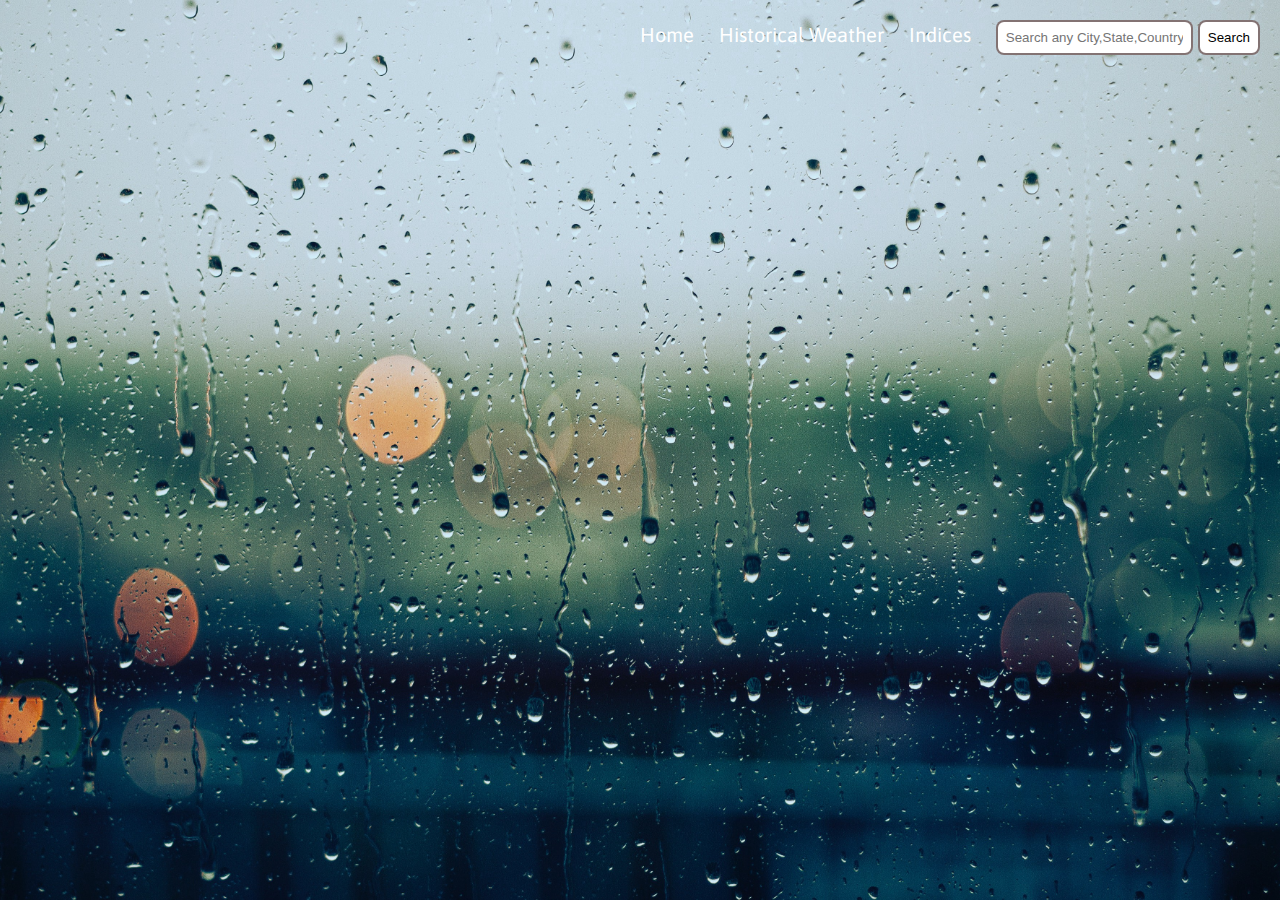
==== fiveday.html @ ab56489e "home page setup and other page basic features" ====
<!DOCTYPE html>
<html lang="en">
    <head>
        <meta charset="utf-8">
        <title>Weather Application</title>
        <meta name="viewport" content="width=device-width, initial-scale=1">
        <script
        src="https://code.jquery.com/jquery-3.5.1.js"
        integrity="sha256-QWo7LDvxbWT2tbbQ97B53yJnYU3WhH/C8ycbRAkjPDc="
        crossorigin="anonymous"></script>
        <link href="https://fonts.googleapis.com/css2?family=Asap&display=swap" rel="stylesheet">
        <link rel="stylesheet" href="design.css">
    </head>
    <body>

        <!-- Navbar content -->
        <nav class="navbar">
            <a href="index.html" class="nav-item">Home</a>
            <a href="historical.html" class="nav-item">Historical Weather</a>
            <a href="indices.html" class="nav-item">Indices</a>
            <input type="text" class="search-query nav-input" placeholder="Search any City,State,Country">
            <button class="search-weather nav-button">Search</button>    
        </nav>

        
    </body>
</html>
---- design.css ----
body{
    font-family: 'Asap', sans-serif;
    background: url(images/rainy\ day.jpeg) no-repeat center center fixed; 
    -webkit-background-size: cover;
    -moz-background-size: cover;
    -o-background-size: cover;
    background-size: cover;
    margin:0;
}




/* Navbar Styles */
.navbar{
    text-align:right;
    padding:20px;
    font-size: 20px;
}
.nav-item{
    padding:10px;
    color: white;
    text-decoration: none;
}
.nav-button,.nav-input{
    padding: 8px;
    margin:0 0 0 10px;
    border-radius: 8px;
    border-style:solid;
    border-color: #2c111196;
    /* font-size:16px; */
}
.nav-button{
    margin:0;
    background-color: white;
}
input:focus{
    outline: none;
}
.nav-button:focus{
    outline:none;
}



/* center content */
.forecast{
    color:white;
}
.temp{
    position: relative;

    font-size:6rem;
    text-align: center;
    top:120px;
    margin: 0;
}

.weather-desc-present{
    text-align: center;
    position: relative;
    top:115px;
    right:23px;
    font-size: 1.5rem;
    margin:0;
}
.aqi{
    text-align: center;
    position: relative;
    top:120px;
    right:48px;
    font-size: 1.5rem;
    margin: 0;
}




/* content below */
.content-below{
    position: relative;
    display: flex;
    top:140px;
    margin:0 30px;
}
.left-content,.right-content,.center-content{
    background-color: rgba(56, 56, 56, 0.5);
    border-radius:15px;
    margin:30px;
}


/* left content */
.left-content{
    height:160px;
}

.row-left{
    display: flex;
}
.col{
    padding:20px;
    width:140px;
}
.col-0{
    padding:10px;
}
.col-1{
    border-right:1px solid white;
    border-top:1px solid white;
}
.col-2{
    border-top:1px solid white;
}
.col-3{
    border-right:1px solid white;
    border-top:1px solid white;
}
.col-4{
    border-top:1px solid white;
}


/* center content */
.center-content{
    width:330px;
    height:200px;
    overflow:auto;
}
.row-center-1{
    border-bottom:1px solid white;
    width:960px;
}
.row-center-2{
    display: flex;
}
.col-center{
    min-width:80px;
    text-align: center;
    height:100px;
    border-right:1px solid white;
}

/* right content */
.right-content{
    display: block;
    width:400px;
    min-width:350px;
    height: auto;
}
.row-right,.row-center{
    padding: 15px;
}
.five-day{
    color:white;
    text-decoration: none;
}
.row-right-0{
    border-bottom:1px solid white;
}
.row-right-1{
    border-bottom:1px solid white;
}
.row-right-2{
    border-bottom:1px solid white;
}
.row-right-3{
    text-align: center;
}



/* media queries */
@media(max-width:1120px){
    .content-below{
        flex-wrap: wrap;
    }

}
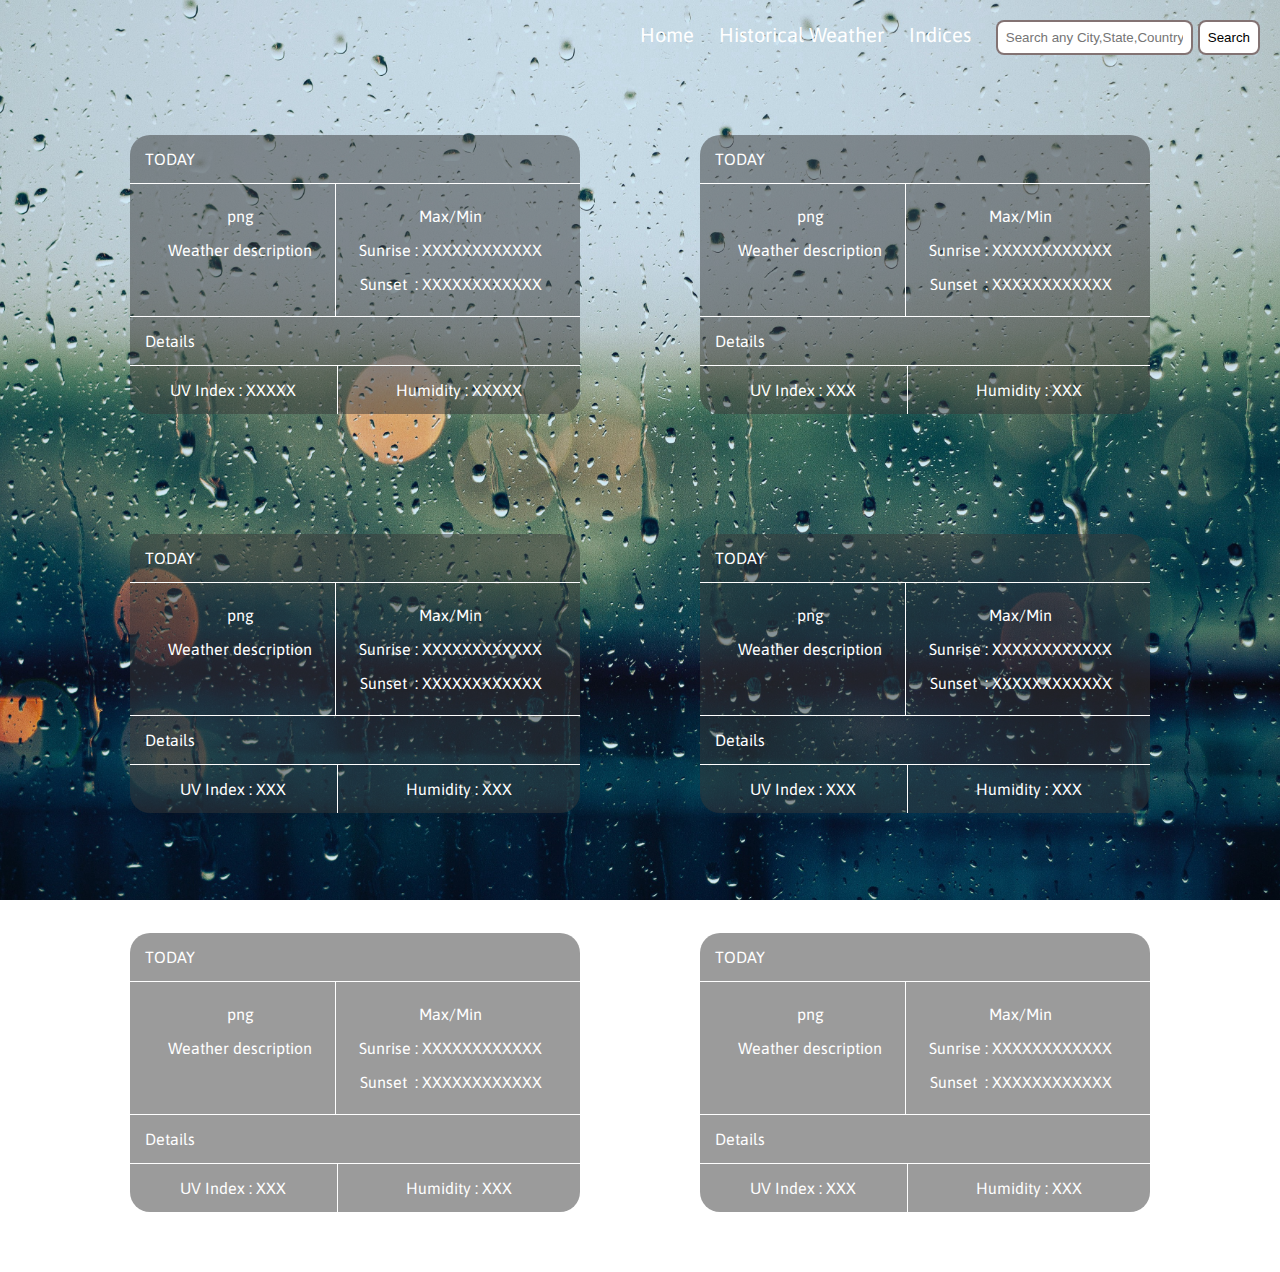
==== commit 1bf6e955: "add code to index and fiveday" ====
--- a/fiveday.html
+++ b/fiveday.html
@@ -23,5 +23,231 @@
         </nav>
 
         
+        <main class="five-day-content">
+            <!-- Day 0 -->
+            <div class="day-0">
+                <div class="five-day-row-date-0">
+                    TODAY
+                </div>
+                <div class="five-day-row-content">
+                    <div class="five-day-content-left">
+                        <div class="five-day-png">
+                            <span class="five-day-png-0">png</span>
+                        </div>
+                        <div class="five-day-desc">
+                            <span class="five-day-desc-0">Weather description</span>
+                        </div>
+                    </div>
+                    <div class="five-day-content-right">
+                        <div class="five-day-min-max">
+                            <span class="five-day-min-max-0">Max/Min</span>
+                        </div>
+                        <div class="five-day-sunrise">
+                            Sunrise : <span class="sunrise-0">XXXXXXXXXXXX</span>
+                        </div>
+                        <div class="five-day-sunset">
+                            Sunset&nbsp; : <span class="sunset-0">XXXXXXXXXXXX</span>
+                        </div>
+                    </div>
+                </div>
+                <div class="five-day-row-details">
+                    <div class="five-day-details">
+                        Details
+                    </div>
+                    <div class="five-day-details-content">
+                        <div class="five-day-uv-index">UV Index : <span class="feels-like-0">XXXXX</span></div>
+                        <div class="five-day-humidity">Humidity : <span class="humidity-0">XXXXX</span></div>
+                    </div>
+                </div>
+            </div>
+
+            <!-- Day 1 -->
+            <div class="day-1">
+                <div class="five-day-row-date-1">
+                    TODAY
+                </div>
+                <div class="five-day-row-content">
+                    <div class="five-day-content-left">
+                        <div class="five-day-png">
+                            <span class="five-day-png-1">png</span>
+                        </div>
+                        <div class="five-day-desc">
+                            <span class="five-day-desc-1">Weather description</span>
+                        </div>
+                    </div>
+                    <div class="five-day-content-right">
+                        <div class="five-day-min-max">
+                            <span class="five-day-min-max-1">Max/Min</span>
+                        </div>
+                        <div class="five-day-sunrise">
+                            Sunrise : <span class="sunrise-1">XXXXXXXXXXXX</span>
+                        </div>
+                        <div class="five-day-sunset">
+                            Sunset&nbsp; : <span class="sunset-1">XXXXXXXXXXXX</span>
+                        </div>
+                    </div>
+                </div>
+                <div class="five-day-row-details">
+                    <div class="five-day-details">
+                        Details
+                    </div>
+                    <div class="five-day-details-content">
+                        <div class="five-day-uv-index">UV Index : <span class="feels-like-1">XXX</span></div>
+                        <div class="five-day-humidity">Humidity : <span class="humidity-1">XXX</span></div>
+                    </div>
+                </div>
+            </div>
+
+            <!-- Day 2 -->
+            <div class="day-2">
+                <div class="five-day-row-date-2">
+                    TODAY
+                </div>
+                <div class="five-day-row-content">
+                    <div class="five-day-content-left">
+                        <div class="five-day-png">
+                            <span class="five-day-png-1">png</span>
+                        </div>
+                        <div class="five-day-desc">
+                            <span class="five-day-desc-1">Weather description</span>
+                        </div>
+                    </div>
+                    <div class="five-day-content-right">
+                        <div class="five-day-min-max">
+                            <span class="five-day-min-max-1">Max/Min</span>
+                        </div>
+                        <div class="five-day-sunrise">
+                            Sunrise : <span class="sunrise-2">XXXXXXXXXXXX</span>
+                        </div>
+                        <div class="five-day-sunset">
+                            Sunset&nbsp; : <span class="sunset-2">XXXXXXXXXXXX</span>
+                        </div>
+                    </div>
+                </div>
+                <div class="five-day-row-details">
+                    <div class="five-day-details">
+                        Details
+                    </div>
+                    <div class="five-day-details-content">
+                        <div class="five-day-uv-index">UV Index : <span class="feels-like-2">XXX</span></div>
+                        <div class="five-day-humidity">Humidity : <span class="humidity-2">XXX</span></div>
+                    </div>
+                </div>
+            </div>
+
+            <!-- Day 3 -->
+            <div class="day-3">
+                <div class="five-day-row-date-3">
+                    TODAY
+                </div>
+                <div class="five-day-row-content">
+                    <div class="five-day-content-left">
+                        <div class="five-day-png">
+                            <span class="five-day-png-3">png</span>
+                        </div>
+                        <div class="five-day-desc">
+                            <span class="five-day-desc-3">Weather description</span>
+                        </div>
+                    </div>
+                    <div class="five-day-content-right">
+                        <div class="five-day-min-max">
+                            <span class="five-day-min-max-3">Max/Min</span>
+                        </div>
+                        <div class="five-day-sunrise">
+                            Sunrise : <span class="sunrise-3">XXXXXXXXXXXX</span>
+                        </div>
+                        <div class="five-day-sunset">
+                            Sunset&nbsp; : <span class="sunset-3">XXXXXXXXXXXX</span>
+                        </div>
+                    </div>
+                </div>
+                <div class="five-day-row-details">
+                    <div class="five-day-details">
+                        Details
+                    </div>
+                    <div class="five-day-details-content">
+                        <div class="five-day-uv-index">UV Index : <span class="feels-like-3">XXX</span></div>
+                        <div class="five-day-humidity">Humidity : <span class="humidity-3">XXX</span></div>
+                    </div>
+                </div>
+            </div>
+
+            <!-- Day 4 -->
+            <div class="day-4">
+                <div class="five-day-row-date-4">
+                    TODAY
+                </div>
+                <div class="five-day-row-content">
+                    <div class="five-day-content-left">
+                        <div class="five-day-png">
+                            <span class="five-day-png-4">png</span>
+                        </div>
+                        <div class="five-day-desc">
+                            <span class="five-day-desc-4">Weather description</span>
+                        </div>
+                    </div>
+                    <div class="five-day-content-right">
+                        <div class="five-day-min-max">
+                            <span class="five-day-min-max-4">Max/Min</span>
+                        </div>
+                        <div class="five-day-sunrise">
+                            Sunrise : <span class="sunrise-4">XXXXXXXXXXXX</span>
+                        </div>
+                        <div class="five-day-sunset">
+                            Sunset&nbsp; : <span class="sunset-4">XXXXXXXXXXXX</span>
+                        </div>
+                    </div>
+                </div>
+                <div class="five-day-row-details">
+                    <div class="five-day-details">
+                        Details
+                    </div>
+                    <div class="five-day-details-content">
+                        <div class="five-day-uv-index">UV Index : <span class="feels-like-4">XXX</span></div>
+                        <div class="five-day-humidity">Humidity : <span class="humidity-4">XXX</span></div>
+                    </div>
+                </div>
+            </div>
+
+            <!-- Day 5 -->
+            <div class="day-5">
+                <div class="five-day-row-date-5">
+                    TODAY
+                </div>
+                <div class="five-day-row-content">
+                    <div class="five-day-content-left">
+                        <div class="five-day-png">
+                            <span class="five-day-png-5">png</span>
+                        </div>
+                        <div class="five-day-desc">
+                            <span class="five-day-desc-5">Weather description</span>
+                        </div>
+                    </div>
+                    <div class="five-day-content-right">
+                        <div class="five-day-min-max">
+                            <span class="five-day-min-max-5">Max/Min</span>
+                        </div>
+                        <div class="five-day-sunrise">
+                            Sunrise : <span class="sunrise-5">XXXXXXXXXXXX</span>
+                        </div>
+                        <div class="five-day-sunset">
+                            Sunset&nbsp; : <span class="sunset-5">XXXXXXXXXXXX</span>
+                        </div>
+                    </div>
+                </div>
+                <div class="five-day-row-details">
+                    <div class="five-day-details">
+                        Details
+                    </div>
+                    <div class="five-day-details-content">
+                        <div class="five-day-uv-index">UV Index : <span class="feels-like-5">XXX</span></div>
+                        <div class="five-day-humidity">Humidity : <span class="humidity-5">XXX</span></div>
+                    </div>
+                </div>
+            </div>
+            
+        </main>
+
+        
     </body>
 </html>--- a/design.css
+++ b/design.css
@@ -80,6 +80,7 @@
 .content-below{
     position: relative;
     display: flex;
+    justify-content: center;
     top:140px;
     margin:0 30px;
 }
@@ -137,10 +138,12 @@
 .col-center{
     min-width:80px;
     text-align: center;
-    height:100px;
-    border-right:1px solid white;
-}
-
+    height:auto;
+    border-right:1px solid white;
+}
+.time,.temperature,.png{
+    padding:5px;
+}
 /* right content */
 .right-content{
     display: block;
@@ -151,7 +154,7 @@
 .row-right,.row-center{
     padding: 15px;
 }
-.five-day{
+.five-day-button{
     color:white;
     text-decoration: none;
 }
@@ -176,4 +179,60 @@
         flex-wrap: wrap;
     }
 
-}+}
+
+
+
+/* five day forecast */
+.five-day-row-content,.five-day-details-content{
+    display: flex;
+    height: auto;
+}
+.five-day-row-content{
+    justify-content: center;
+}
+.day-0,.day-1,.day-2,.day-3,.day-4,.day-5{
+    width: 450px;
+    min-width:300px;
+    margin:60px;
+    background-color: rgba(56, 56, 56, 0.5);
+    border-radius: 20px;
+}
+.five-day-row-date-0,.five-day-row-date-1,.five-day-row-date-2,.five-day-row-date-3,.five-day-row-date-4,.five-day-row-date-5{
+    padding:15px;
+    border-bottom: 1px solid white;
+}
+.five-day-details{
+    padding:15px;
+    border-top:1px solid white;
+    border-bottom:1px solid white;
+}
+.five-day-content-right{
+    padding:15px;
+    border-left:1px solid white;
+    text-align: center;
+}
+.five-day-content-left{
+    padding:15px;
+    text-align: center;
+}
+.five-day-content{
+    color:white;
+    display: flex;
+    flex-wrap: wrap;
+    justify-content: center;
+}
+.five-day-png,.five-day-desc,.five-day-min-max,.five-day-sunrise,.five-day-sunset{
+    padding:8px;
+}
+.five-day-uv-index,.five-day-humidity{
+    padding:15px;
+    text-align: center;
+}
+.five-day-uv-index{
+    border-right:1px solid white;
+    width:177px;
+}
+.five-day-humidity{
+    width:213px;
+}
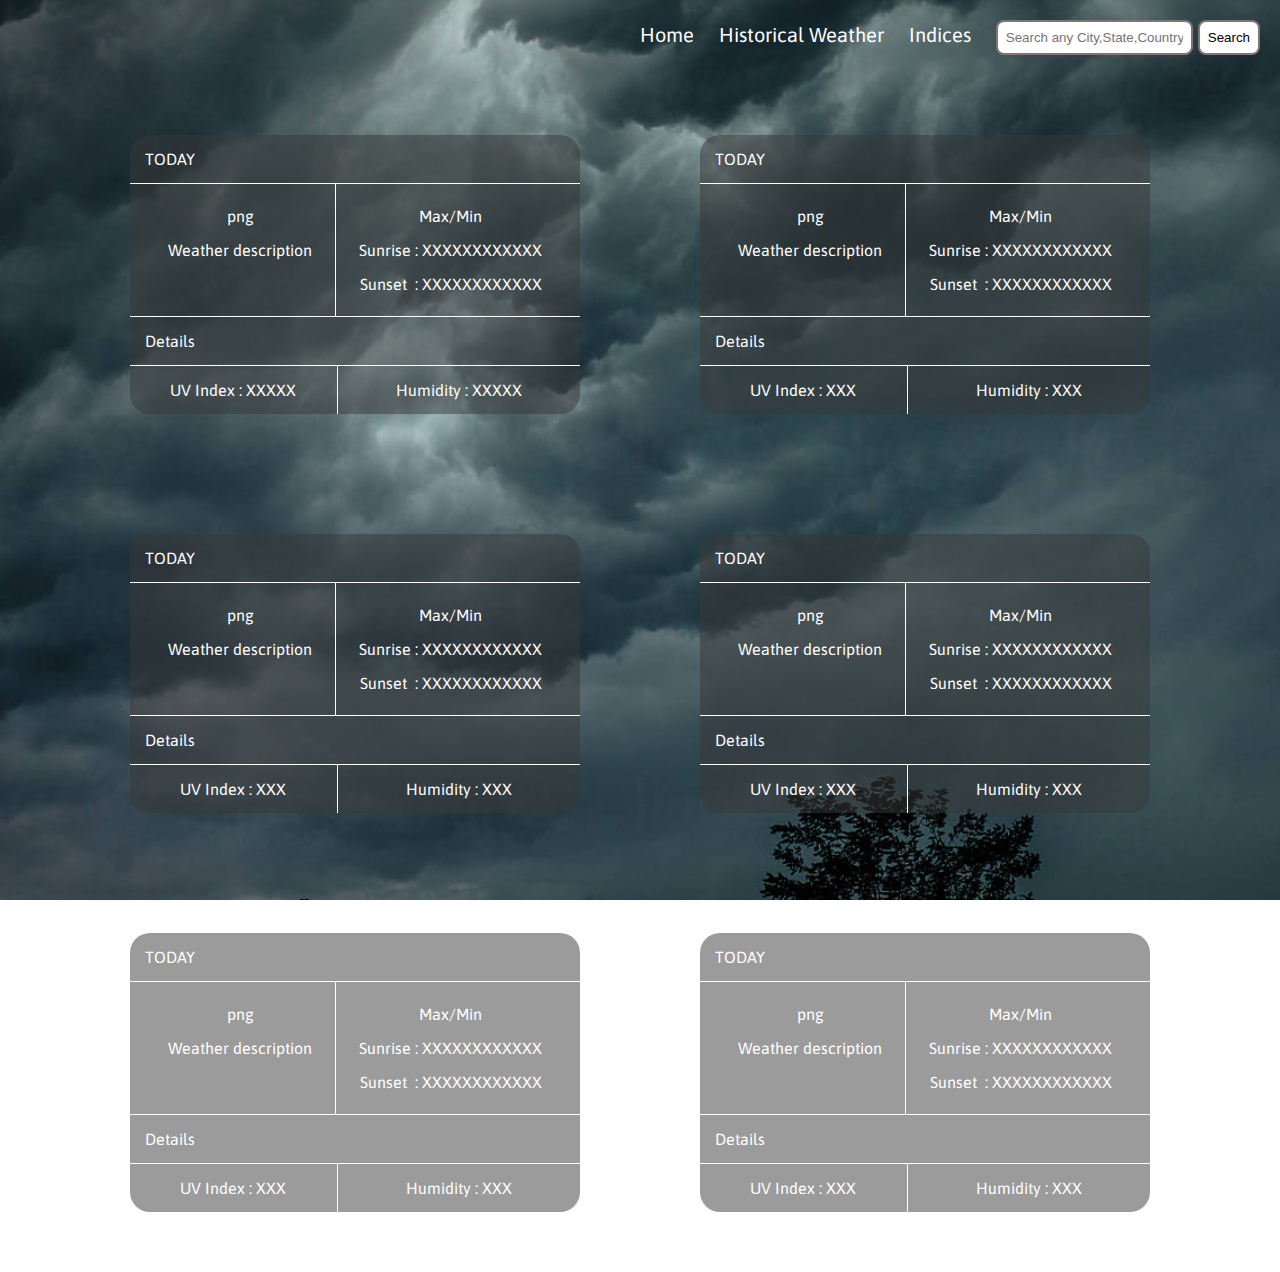
==== commit 51fe92de: "html almost done and going for js" ====
--- a/fiveday.html
+++ b/fiveday.html
@@ -2,7 +2,7 @@
 <html lang="en">
     <head>
         <meta charset="utf-8">
-        <title>Weather Application</title>
+        <title>Five Day</title>
         <meta name="viewport" content="width=device-width, initial-scale=1">
         <script
         src="https://code.jquery.com/jquery-3.5.1.js"
@@ -26,8 +26,8 @@
         <main class="five-day-content">
             <!-- Day 0 -->
             <div class="day-0">
-                <div class="five-day-row-date-0">
-                    TODAY
+                <div class="five-day-row-date">
+                    <span class="five-day-row-date-0">TODAY</span>
                 </div>
                 <div class="five-day-row-content">
                     <div class="five-day-content-left">
@@ -63,8 +63,8 @@
 
             <!-- Day 1 -->
             <div class="day-1">
-                <div class="five-day-row-date-1">
-                    TODAY
+                <div class="five-day-row-date">
+                    <span class="five-day-row-date-1">TODAY</span>
                 </div>
                 <div class="five-day-row-content">
                     <div class="five-day-content-left">
@@ -100,8 +100,8 @@
 
             <!-- Day 2 -->
             <div class="day-2">
-                <div class="five-day-row-date-2">
-                    TODAY
+                <div class="five-day-row-date">
+                    <span class="five-day-row-date-2">TODAY</span>
                 </div>
                 <div class="five-day-row-content">
                     <div class="five-day-content-left">
@@ -137,8 +137,8 @@
 
             <!-- Day 3 -->
             <div class="day-3">
-                <div class="five-day-row-date-3">
-                    TODAY
+                <div class="five-day-row-date">
+                    <span class="five-day-row-date-3">TODAY</span>
                 </div>
                 <div class="five-day-row-content">
                     <div class="five-day-content-left">
@@ -174,8 +174,8 @@
 
             <!-- Day 4 -->
             <div class="day-4">
-                <div class="five-day-row-date-4">
-                    TODAY
+                <div class="five-day-row-date">
+                    <span class="five-day-row-date-4">TODAY</span>
                 </div>
                 <div class="five-day-row-content">
                     <div class="five-day-content-left">
@@ -211,8 +211,8 @@
 
             <!-- Day 5 -->
             <div class="day-5">
-                <div class="five-day-row-date-5">
-                    TODAY
+                <div class="five-day-row-date">
+                    <span class="five-day-row-date-5">TODAY</span>
                 </div>
                 <div class="five-day-row-content">
                     <div class="five-day-content-left">
--- a/design.css
+++ b/design.css
@@ -1,6 +1,6 @@
 body{
     font-family: 'Asap', sans-serif;
-    background: url(images/rainy\ day.jpeg) no-repeat center center fixed; 
+    background: url(images/cloudy\ night.jpg) no-repeat center center fixed; 
     -webkit-background-size: cover;
     -moz-background-size: cover;
     -o-background-size: cover;
@@ -148,7 +148,6 @@
 .right-content{
     display: block;
     width:400px;
-    min-width:350px;
     height: auto;
 }
 .row-right,.row-center{
@@ -198,7 +197,7 @@
     background-color: rgba(56, 56, 56, 0.5);
     border-radius: 20px;
 }
-.five-day-row-date-0,.five-day-row-date-1,.five-day-row-date-2,.five-day-row-date-3,.five-day-row-date-4,.five-day-row-date-5{
+.five-day-row-date{
     padding:15px;
     border-bottom: 1px solid white;
 }
@@ -236,3 +235,58 @@
 .five-day-humidity{
     width:213px;
 }
+
+
+/* historical forecast */
+.historical-row-content,.historical-details-content{
+    display: flex;
+    height: auto;
+}
+.historical-row-content{
+    justify-content: center;
+}
+.historical-day-0,.historical-day-1,.historical-day-2,.historical-day-3,.historical-day-4,.historical-day-5{
+    width: 450px;
+    min-width:300px;
+    margin:60px;
+    background-color: rgba(56, 56, 56, 0.5);
+    border-radius: 20px;
+}
+.historical-row-date{
+    padding:15px;
+    border-bottom: 1px solid white;
+}
+.historical-details{
+    padding:15px;
+    border-top:1px solid white;
+    border-bottom:1px solid white;
+}
+.historical-content-right{
+    padding:15px;
+    border-left:1px solid white;
+    text-align: center;
+}
+.historical-content-left{
+    padding:15px;
+    text-align: center;
+}
+.historical-content{
+    color:white;
+    display: flex;
+    flex-wrap: wrap;
+    justify-content: center;
+}
+.historical-png,.historical-desc,.historical-min-max,.historical-sunrise,.historical-sunset{
+    padding:8px;
+}
+.historical-uv-index,.historical-humidity{
+    padding:15px;
+    text-align: center;
+}
+.historical-uv-index{
+    border-right:1px solid white;
+    width:177px;
+}
+.historical-humidity{
+    width:213px;
+}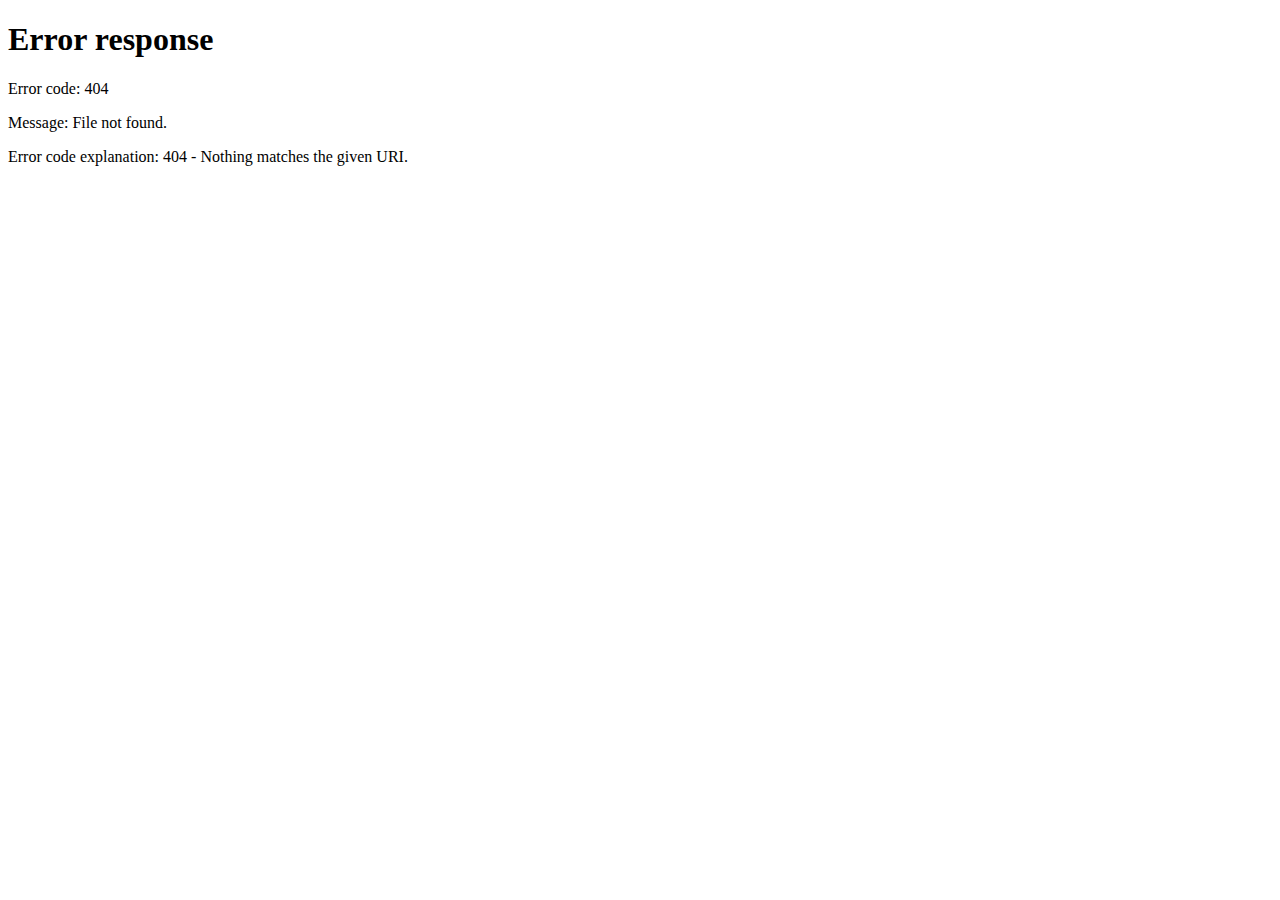
==== commit e0c4dec7: "before making changes to historical file" ====
--- a/fiveday.html
+++ b/fiveday.html
@@ -27,12 +27,12 @@
             <!-- Day 0 -->
             <div class="day-0">
                 <div class="five-day-row-date">
-                    <span class="five-day-row-date-0">TODAY</span>
-                </div>
-                <div class="five-day-row-content">
-                    <div class="five-day-content-left">
-                        <div class="five-day-png">
-                            <span class="five-day-png-0">png</span>
+                    <span class="five-day-row-date-0">Today</span>
+                </div>
+                <div class="five-day-row-content">
+                    <div class="five-day-content-left">
+                        <div class="five-day-png">
+                            <img src="" class="five-day-png-0"></img>
                         </div>
                         <div class="five-day-desc">
                             <span class="five-day-desc-0">Weather description</span>
@@ -55,7 +55,7 @@
                         Details
                     </div>
                     <div class="five-day-details-content">
-                        <div class="five-day-uv-index">UV Index : <span class="feels-like-0">XXXXX</span></div>
+                        <div class="five-day-uv-index">UV Index : <span class="uv-index-0">XXXXX</span></div>
                         <div class="five-day-humidity">Humidity : <span class="humidity-0">XXXXX</span></div>
                     </div>
                 </div>
@@ -64,12 +64,12 @@
             <!-- Day 1 -->
             <div class="day-1">
                 <div class="five-day-row-date">
-                    <span class="five-day-row-date-1">TODAY</span>
-                </div>
-                <div class="five-day-row-content">
-                    <div class="five-day-content-left">
-                        <div class="five-day-png">
-                            <span class="five-day-png-1">png</span>
+                    <span class="five-day-row-date-1">Tomorrow</span>
+                </div>
+                <div class="five-day-row-content">
+                    <div class="five-day-content-left">
+                        <div class="five-day-png">
+                            <img src="" class="five-day-png-1"></img>
                         </div>
                         <div class="five-day-desc">
                             <span class="five-day-desc-1">Weather description</span>
@@ -92,7 +92,7 @@
                         Details
                     </div>
                     <div class="five-day-details-content">
-                        <div class="five-day-uv-index">UV Index : <span class="feels-like-1">XXX</span></div>
+                        <div class="five-day-uv-index">UV Index : <span class="uv-index-1">XXX</span></div>
                         <div class="five-day-humidity">Humidity : <span class="humidity-1">XXX</span></div>
                     </div>
                 </div>
@@ -106,15 +106,15 @@
                 <div class="five-day-row-content">
                     <div class="five-day-content-left">
                         <div class="five-day-png">
-                            <span class="five-day-png-1">png</span>
-                        </div>
-                        <div class="five-day-desc">
-                            <span class="five-day-desc-1">Weather description</span>
-                        </div>
-                    </div>
-                    <div class="five-day-content-right">
-                        <div class="five-day-min-max">
-                            <span class="five-day-min-max-1">Max/Min</span>
+                            <img src="" class="five-day-png-2"></img>
+                        </div>
+                        <div class="five-day-desc">
+                            <span class="five-day-desc-2">Weather description</span>
+                        </div>
+                    </div>
+                    <div class="five-day-content-right">
+                        <div class="five-day-min-max">
+                            <span class="five-day-min-max-2">Max/Min</span>
                         </div>
                         <div class="five-day-sunrise">
                             Sunrise : <span class="sunrise-2">XXXXXXXXXXXX</span>
@@ -129,7 +129,7 @@
                         Details
                     </div>
                     <div class="five-day-details-content">
-                        <div class="five-day-uv-index">UV Index : <span class="feels-like-2">XXX</span></div>
+                        <div class="five-day-uv-index">UV Index : <span class="uv-index-2">XXX</span></div>
                         <div class="five-day-humidity">Humidity : <span class="humidity-2">XXX</span></div>
                     </div>
                 </div>
@@ -143,7 +143,7 @@
                 <div class="five-day-row-content">
                     <div class="five-day-content-left">
                         <div class="five-day-png">
-                            <span class="five-day-png-3">png</span>
+                            <img src="" class="five-day-png-3"></img>
                         </div>
                         <div class="five-day-desc">
                             <span class="five-day-desc-3">Weather description</span>
@@ -166,7 +166,7 @@
                         Details
                     </div>
                     <div class="five-day-details-content">
-                        <div class="five-day-uv-index">UV Index : <span class="feels-like-3">XXX</span></div>
+                        <div class="five-day-uv-index">UV Index : <span class="uv-index-3">XXX</span></div>
                         <div class="five-day-humidity">Humidity : <span class="humidity-3">XXX</span></div>
                     </div>
                 </div>
@@ -180,7 +180,7 @@
                 <div class="five-day-row-content">
                     <div class="five-day-content-left">
                         <div class="five-day-png">
-                            <span class="five-day-png-4">png</span>
+                            <img src="" class="five-day-png-4"></img>
                         </div>
                         <div class="five-day-desc">
                             <span class="five-day-desc-4">Weather description</span>
@@ -203,7 +203,7 @@
                         Details
                     </div>
                     <div class="five-day-details-content">
-                        <div class="five-day-uv-index">UV Index : <span class="feels-like-4">XXX</span></div>
+                        <div class="five-day-uv-index">UV Index : <span class="uv-index-4">XXX</span></div>
                         <div class="five-day-humidity">Humidity : <span class="humidity-4">XXX</span></div>
                     </div>
                 </div>
@@ -217,7 +217,7 @@
                 <div class="five-day-row-content">
                     <div class="five-day-content-left">
                         <div class="five-day-png">
-                            <span class="five-day-png-5">png</span>
+                            <img src="" class="five-day-png-5"></img>
                         </div>
                         <div class="five-day-desc">
                             <span class="five-day-desc-5">Weather description</span>
@@ -240,7 +240,7 @@
                         Details
                     </div>
                     <div class="five-day-details-content">
-                        <div class="five-day-uv-index">UV Index : <span class="feels-like-5">XXX</span></div>
+                        <div class="five-day-uv-index">UV Index : <span class="uv-index-5">XXX</span></div>
                         <div class="five-day-humidity">Humidity : <span class="humidity-5">XXX</span></div>
                     </div>
                 </div>
@@ -248,6 +248,10 @@
             
         </main>
 
-        
+        <script src="js files/public.js"></script>
+        <script src="js files/accu.js"></script>
+        <script src="js files/contentWeather.js"></script>
+        <script src="js files/updateFiveDay.js"></script>
+        <script src="js files/weather.js"> </script>
     </body>
 </html>--- a/design.css
+++ b/design.css
@@ -49,7 +49,6 @@
 }
 .temp{
     position: relative;
-
     font-size:6rem;
     text-align: center;
     top:120px;
@@ -60,7 +59,6 @@
     text-align: center;
     position: relative;
     top:115px;
-    right:23px;
     font-size: 1.5rem;
     margin:0;
 }
@@ -68,7 +66,6 @@
     text-align: center;
     position: relative;
     top:120px;
-    right:48px;
     font-size: 1.5rem;
     margin: 0;
 }
@@ -83,6 +80,7 @@
     justify-content: center;
     top:140px;
     margin:0 30px;
+    flex-wrap: wrap;
 }
 .left-content,.right-content,.center-content{
     background-color: rgba(56, 56, 56, 0.5);
@@ -142,8 +140,9 @@
     border-right:1px solid white;
 }
 .time,.temperature,.png{
-    padding:5px;
-}
+    padding:2px;
+}
+
 /* right content */
 .right-content{
     display: block;
@@ -162,24 +161,31 @@
 }
 .row-right-1{
     border-bottom:1px solid white;
+    height:25px;
 }
 .row-right-2{
     border-bottom:1px solid white;
+    height:25px;
 }
 .row-right-3{
     text-align: center;
 }
-
-
-
-/* media queries */
-@media(max-width:1120px){
-    .content-below{
-        flex-wrap: wrap;
-    }
-
-}
-
+.today-png{
+    position: relative;
+    bottom:10px;
+}
+.today,.weather-desc-today,.max-min-today{
+    position: relative;
+    bottom: 30px;
+}
+.tomorrow,.weather-desc-tomorrow,.max-min-tomorrow{
+    position: relative;
+    bottom: 30px;
+}
+.tomorrow-png{
+    position: relative;
+    bottom:10px;
+}
 
 
 /* five day forecast */
@@ -214,6 +220,8 @@
 .five-day-content-left{
     padding:15px;
     text-align: center;
+    position: relative;
+    right:20px;
 }
 .five-day-content{
     color:white;
@@ -221,8 +229,9 @@
     flex-wrap: wrap;
     justify-content: center;
 }
-.five-day-png,.five-day-desc,.five-day-min-max,.five-day-sunrise,.five-day-sunset{
-    padding:8px;
+.five-day-min-max,.five-day-sunrise,.five-day-sunset{
+    padding:10px;
+    padding-left:50px;
 }
 .five-day-uv-index,.five-day-humidity{
     padding:15px;
@@ -230,7 +239,7 @@
 }
 .five-day-uv-index{
     border-right:1px solid white;
-    width:177px;
+    width:163px;
 }
 .five-day-humidity{
     width:213px;
@@ -269,6 +278,8 @@
 .historical-content-left{
     padding:15px;
     text-align: center;
+    position: relative;
+    right:40px;
 }
 .historical-content{
     color:white;
@@ -276,8 +287,9 @@
     flex-wrap: wrap;
     justify-content: center;
 }
-.historical-png,.historical-desc,.historical-min-max,.historical-sunrise,.historical-sunset{
-    padding:8px;
+.historical-min-max,.historical-sunrise,.historical-sunset{
+    padding:10px;
+    padding-left:50px;
 }
 .historical-uv-index,.historical-humidity{
     padding:15px;
@@ -285,7 +297,7 @@
 }
 .historical-uv-index{
     border-right:1px solid white;
-    width:177px;
+    width:163px;
 }
 .historical-humidity{
     width:213px;
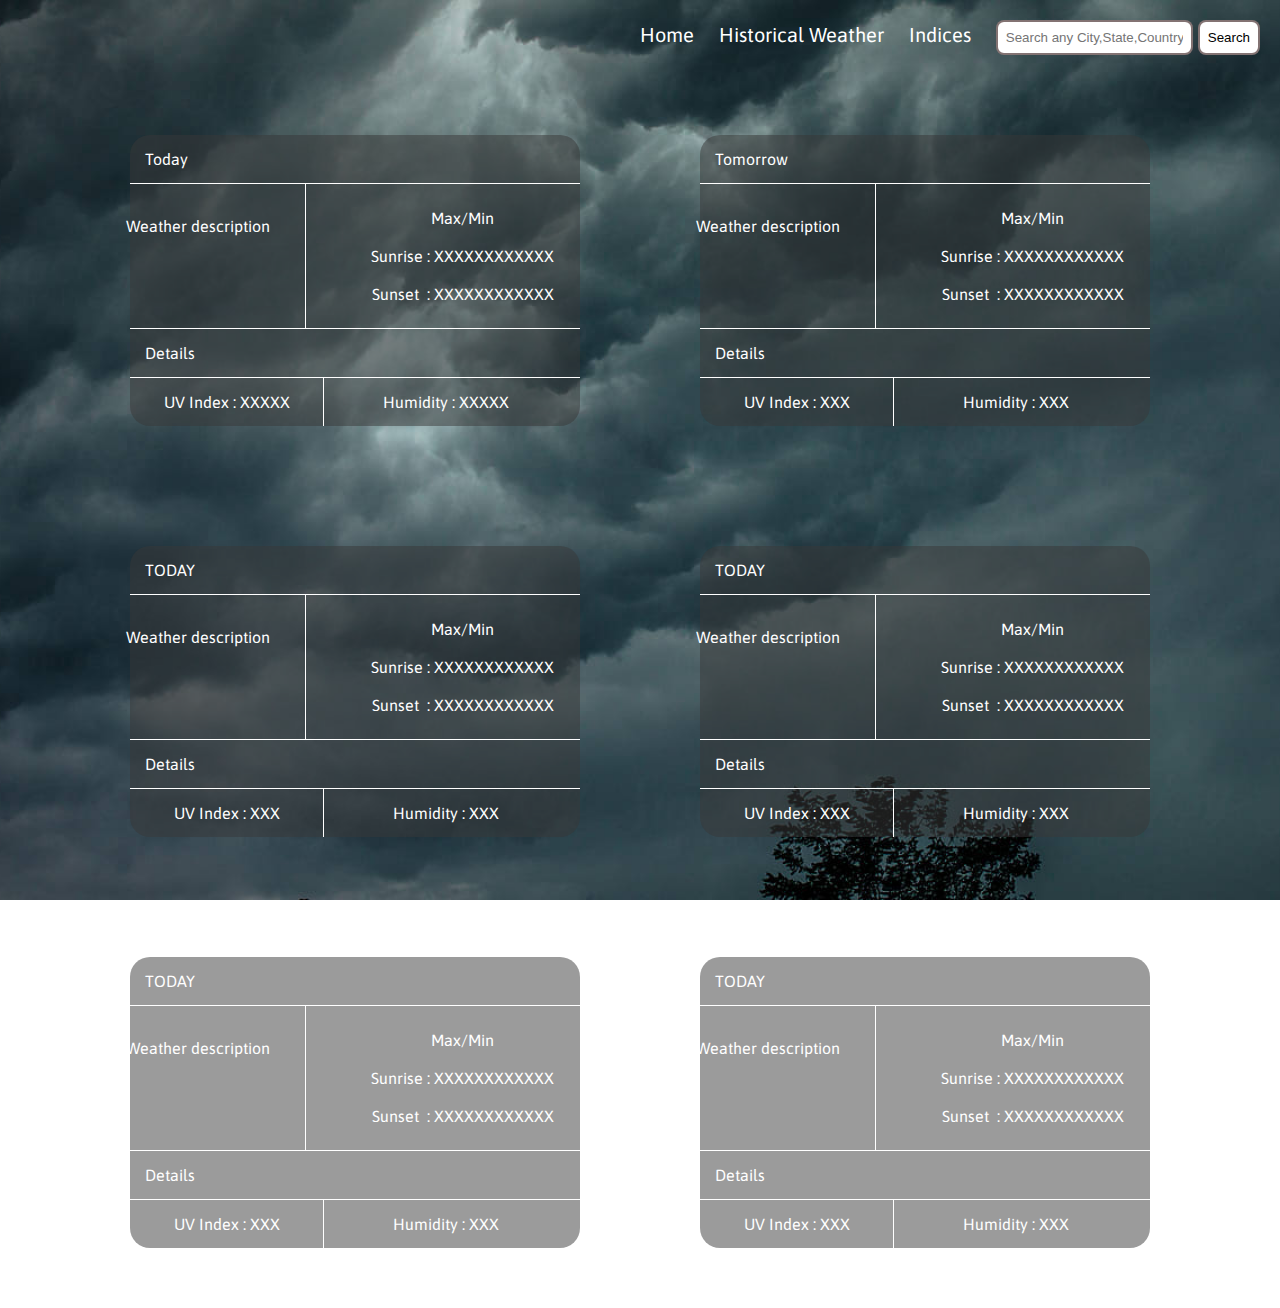
==== commit 66b73443: "complete historical page" ====
--- a/fiveday.html
+++ b/fiveday.html
@@ -16,7 +16,7 @@
         <!-- Navbar content -->
         <nav class="navbar">
             <a href="index.html" class="nav-item">Home</a>
-            <a href="historical.html" class="nav-item">Historical Weather</a>
+            <a href="historical.html" class="nav-item historical-weather">Historical Weather</a>
             <a href="indices.html" class="nav-item">Indices</a>
             <input type="text" class="search-query nav-input" placeholder="Search any City,State,Country">
             <button class="search-weather nav-button">Search</button>    
--- a/design.css
+++ b/design.css
@@ -247,6 +247,24 @@
 
 
 /* historical forecast */
+.historical-content-display{
+    text-align:center;
+    color:white;
+    font-size:1.8rem;
+    position: relative;
+    top:120px;
+}
+.historical-content-button{
+    color:black;
+    font-size:1.2rem;
+    text-decoration: none;
+    padding: 12px;
+    border-radius: 8px;
+    border-style:solid;
+    border-color: #2c111196;
+    margin:0;
+    background-color: white;
+}
 .historical-row-content,.historical-details-content{
     display: flex;
     height: auto;
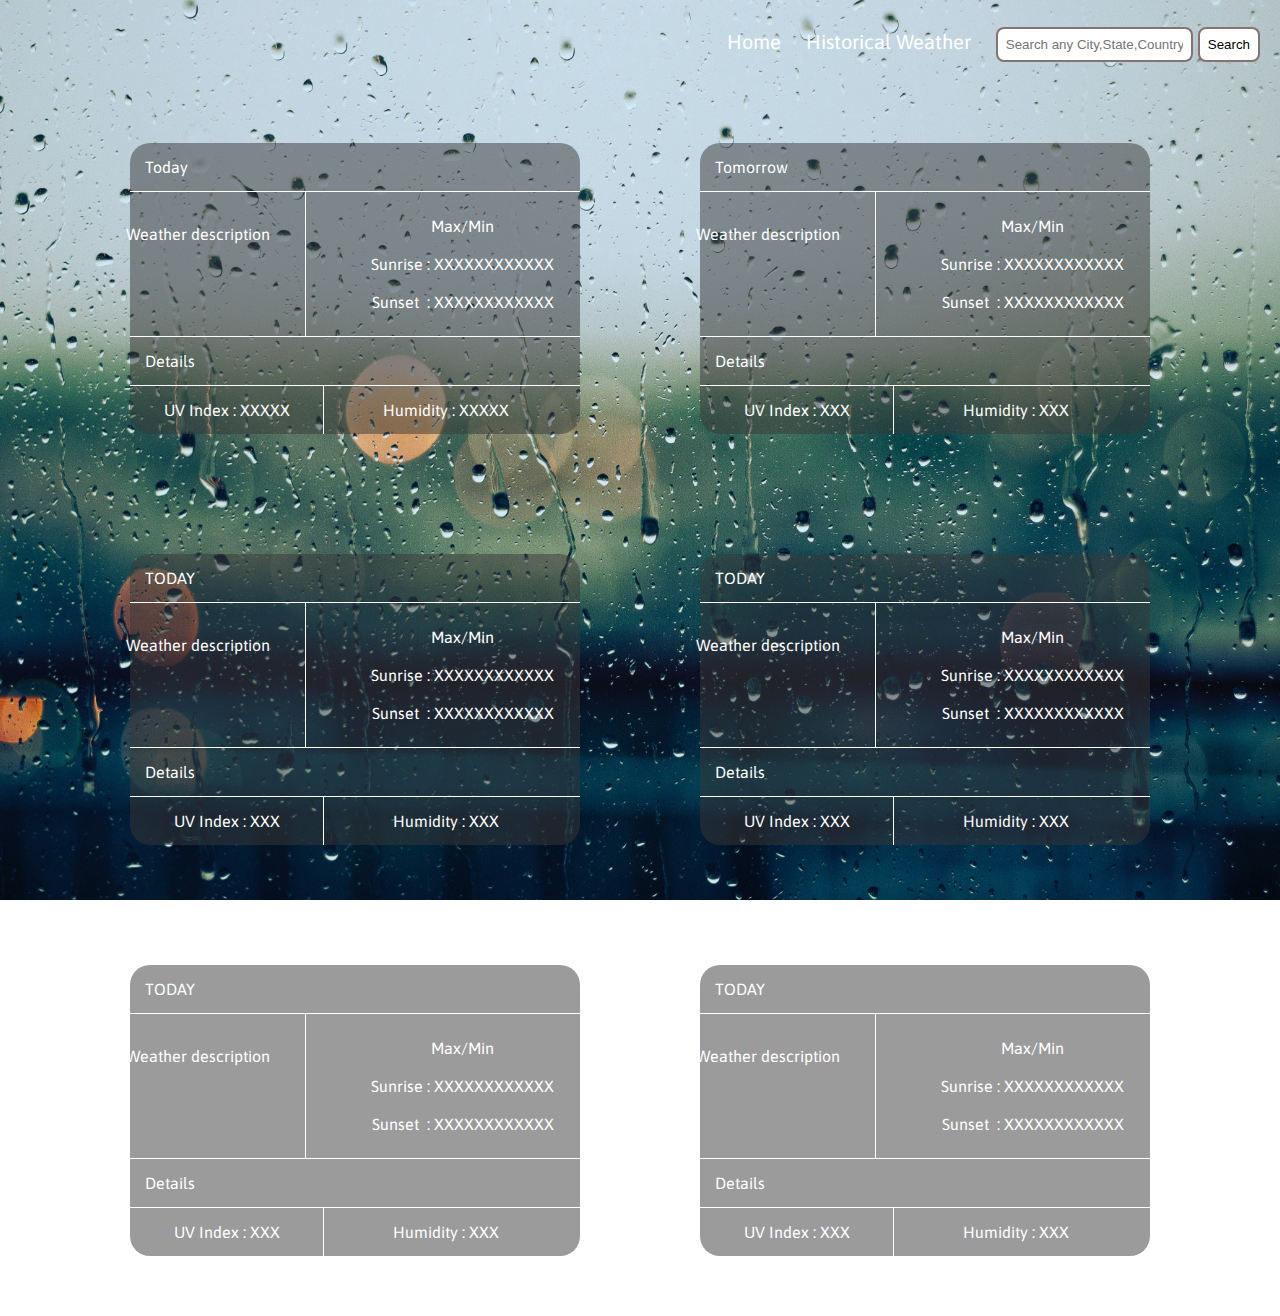
==== commit 8188ce16: "add loading animation and correct navbar" ====
--- a/fiveday.html
+++ b/fiveday.html
@@ -17,7 +17,6 @@
         <nav class="navbar">
             <a href="index.html" class="nav-item">Home</a>
             <a href="historical.html" class="nav-item historical-weather">Historical Weather</a>
-            <a href="indices.html" class="nav-item">Indices</a>
             <input type="text" class="search-query nav-input" placeholder="Search any City,State,Country">
             <button class="search-weather nav-button">Search</button>    
         </nav>
--- a/design.css
+++ b/design.css
@@ -1,6 +1,9 @@
+/* Animation content */
+
+
 body{
     font-family: 'Asap', sans-serif;
-    background: url(images/cloudy\ night.jpg) no-repeat center center fixed; 
+    background: url(images/rainy\ day.jpeg) no-repeat center center fixed; 
     -webkit-background-size: cover;
     -moz-background-size: cover;
     -o-background-size: cover;
@@ -21,6 +24,7 @@
     padding:10px;
     color: white;
     text-decoration: none;
+    display:inline-block;
 }
 .nav-button,.nav-input{
     padding: 8px;
@@ -122,7 +126,7 @@
 
 /* center content */
 .center-content{
-    width:330px;
+    width:322px;
     height:200px;
     overflow:auto;
 }
@@ -146,7 +150,7 @@
 /* right content */
 .right-content{
     display: block;
-    width:400px;
+    width:408px;
     height: auto;
 }
 .row-right,.row-center{
@@ -252,18 +256,40 @@
     color:white;
     font-size:1.8rem;
     position: relative;
-    top:120px;
-}
-.historical-content-button{
+    top:80px;
+}
+.historical-current-location{
+    display:inline-block;
+    padding:20px
+}
+.historical-current-location-button{
     color:black;
-    font-size:1.2rem;
+    font-size:1rem;
     text-decoration: none;
-    padding: 12px;
+    padding: 8px;
     border-radius: 8px;
     border-style:solid;
     border-color: #2c111196;
     margin:0;
     background-color: white;
+    position: relative;
+    bottom:4px;
+}
+.historical-search-location{
+    display:inline-block;
+}
+.historical-search-location-button,.search-location{
+    color:black;
+    font-size:1rem;
+    text-decoration: none;
+    padding: 8px;
+    border-radius: 8px;
+    border-style:solid;
+    border-color: #2c111196;
+    margin:0;
+    background-color: white;
+    position: relative;
+    bottom:4px;
 }
 .historical-row-content,.historical-details-content{
     display: flex;
@@ -319,4 +345,4 @@
 }
 .historical-humidity{
     width:213px;
-}+}
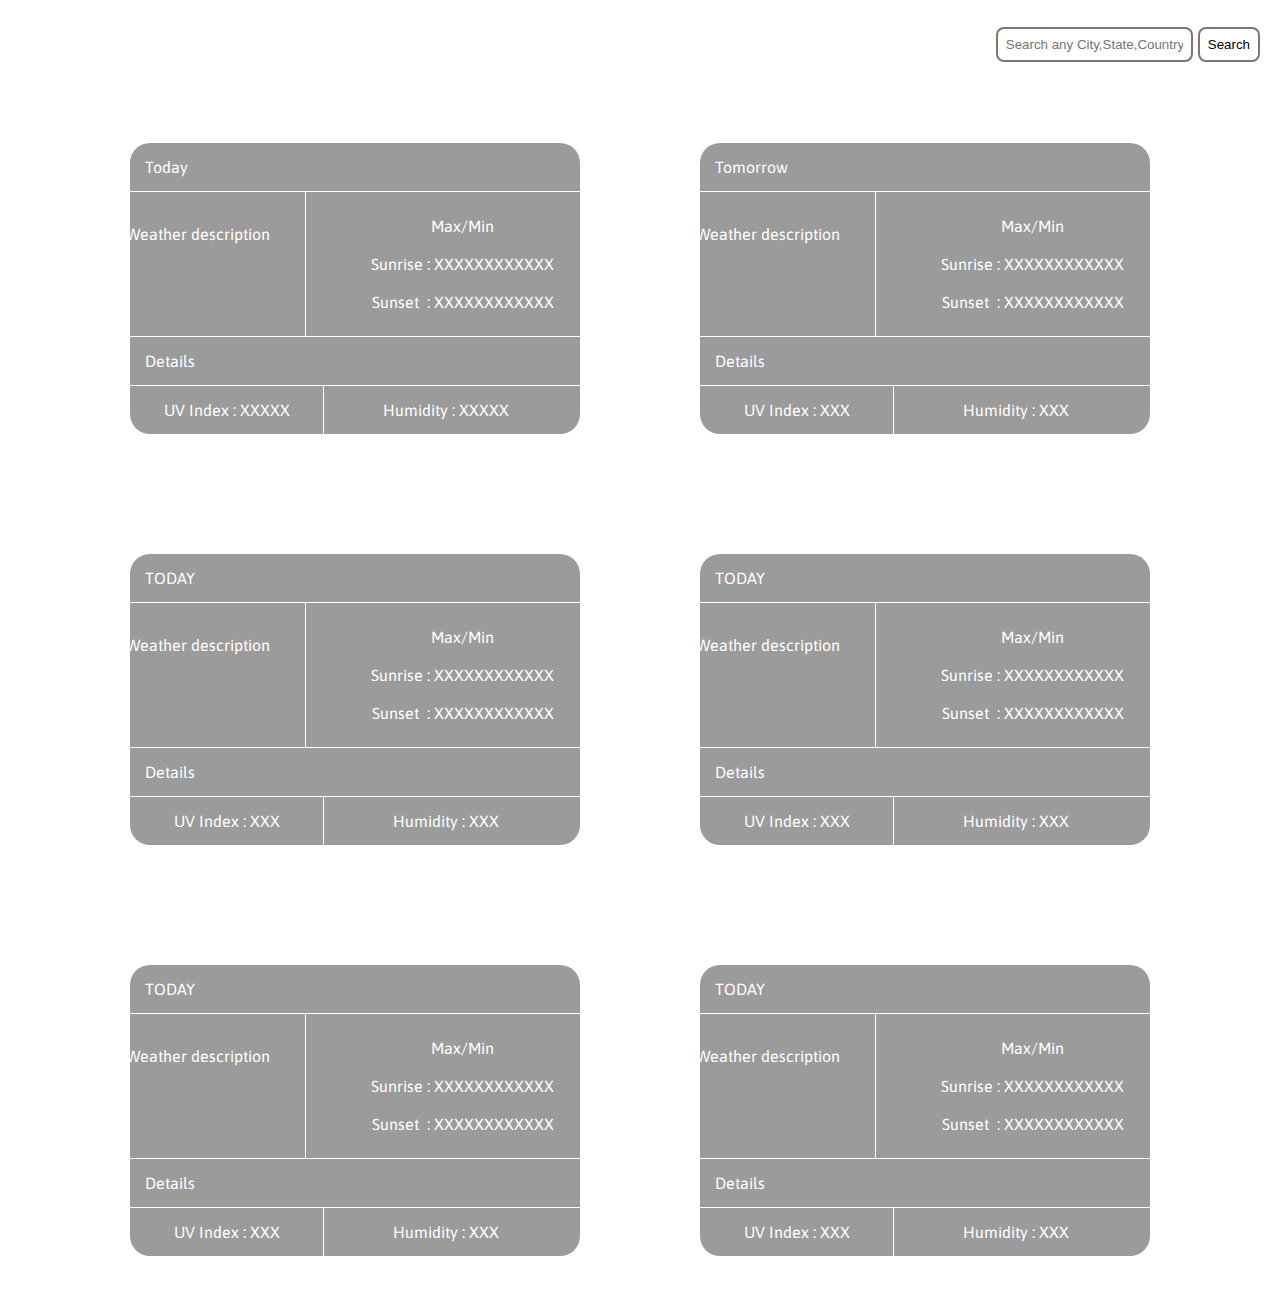
==== commit 52183bea: "final changes done" ====
--- a/fiveday.html
+++ b/fiveday.html
@@ -248,7 +248,6 @@
         </main>
 
         <script src="js files/public.js"></script>
-        <script src="js files/accu.js"></script>
         <script src="js files/contentWeather.js"></script>
         <script src="js files/updateFiveDay.js"></script>
         <script src="js files/weather.js"> </script>
--- a/design.css
+++ b/design.css
@@ -3,7 +3,7 @@
 
 body{
     font-family: 'Asap', sans-serif;
-    background: url(images/rainy\ day.jpeg) no-repeat center center fixed; 
+    background-image: url('images/rainy day.jpeg') no-repeat center center fixed; 
     -webkit-background-size: cover;
     -moz-background-size: cover;
     -o-background-size: cover;
